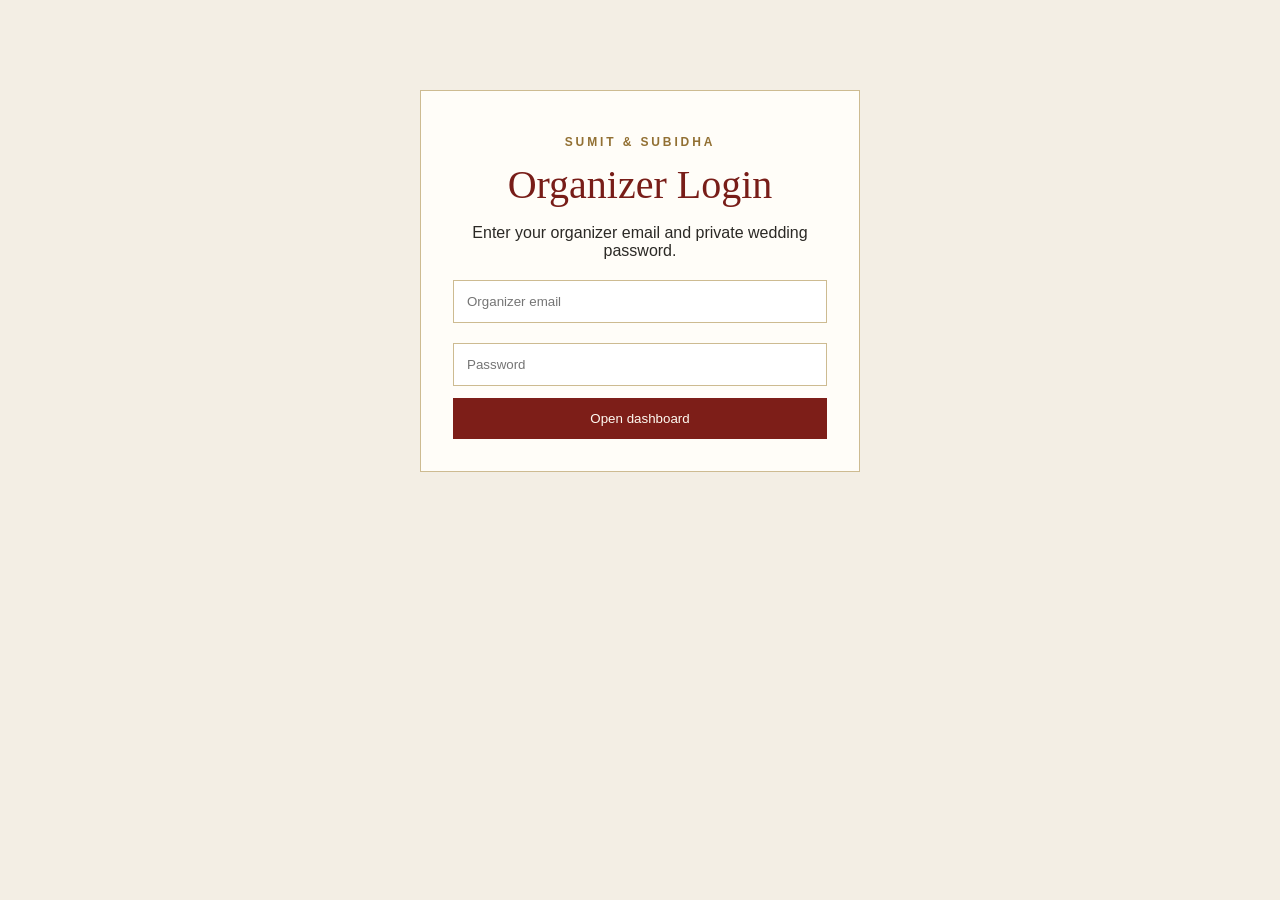
==== vercel-site/admin/index.html @ d9c4594d "Add Vercel organizer dashboard login" ====
<!doctype html>
<html lang="en"><head><meta charset="utf-8"><meta name="viewport" content="width=device-width,initial-scale=1"><meta name="robots" content="noindex,nofollow"><title>RSVP Dashboard | Sumit &amp; Subidha</title><style>
*{box-sizing:border-box}body{margin:0;background:#f3eee4;color:#2b2925;font-family:Arial,sans-serif}.wrap{max-width:1150px;margin:auto;padding:32px 18px 60px}.login{max-width:440px;margin:10vh auto;background:#fffdf8;border:1px solid #cdbb91;padding:32px;text-align:center}.eyebrow{font-size:12px;font-weight:600;text-transform:uppercase;letter-spacing:.24em;color:#927033}h1,h2{font-family:Georgia,serif;font-weight:400;color:#781d18}h1{font-size:40px;margin:8px 0}h2{font-size:26px}.login input{display:block;width:100%;padding:13px;border:1px solid #cdbb91;margin:20px 0 12px}.button{border:0;background:#7d1e18;color:#fffaf1;padding:13px 20px;cursor:pointer}.button.full{width:100%}.error{color:#9b1c1c}.header{display:flex;align-items:end;justify-content:space-between;border-bottom:1px solid #cdbb91;padding-bottom:24px;margin-bottom:30px}.logout{border:1px solid #b9a477;background:transparent;padding:9px 14px;cursor:pointer}.summary{display:grid;grid-template-columns:repeat(6,1fr);gap:12px;margin-bottom:30px}.stat{border:1px solid #d5c6a7;background:#fffdf8;padding:16px}.stat span{font-size:11px;text-transform:uppercase;letter-spacing:.12em;color:#70685d}.stat strong{display:block;font-family:Georgia,serif;font-size:30px;font-weight:400;color:#781d18;margin-top:8px}.panel{border:1px solid #cdbb91;background:#fffdf8;overflow:hidden}.panel h2{padding:0 20px}.scroll{overflow-x:auto}table{width:100%;border-collapse:collapse;font-size:14px}th,td{text-align:left;border-top:1px solid #e2d8c5;padding:13px 15px;vertical-align:top}th{background:#f5f0e6;color:#70685d;font-size:11px;text-transform:uppercase;letter-spacing:.08em}.accept{color:#47704b}.decline{color:#8b3c38}.empty{text-align:center;padding:50px;color:#70685d}@media(max-width:800px){.summary{grid-template-columns:repeat(3,1fr)}.header{align-items:start;gap:15px}.wrap{padding-top:20px}}@media(max-width:480px){.summary{grid-template-columns:repeat(2,1fr)}h1{font-size:32px}}
</style></head><body><section class="login" id="login"><p class="eyebrow">Sumit &amp; Subidha</p><h1>Organizer Login</h1><p>Enter your organizer email and private wedding password.</p><form id="login-form"><input id="email" type="email" required autocomplete="email" placeholder="Organizer email"><input id="password" type="password" required autocomplete="current-password" placeholder="Password"><button class="button full">Open dashboard</button><p class="error" id="login-error" hidden>Email or password not recognized.</p></form></section><main class="wrap" id="dashboard" hidden><header class="header"><div><p class="eyebrow">Sumit &amp; Subidha</p><h1>RSVP Dashboard</h1></div><button class="logout" id="logout">Log out</button></header><section class="summary" id="summary"></section><section class="panel"><h2>Guest responses</h2><div class="scroll" id="responses"></div></section></main><script>
const API='https://sumit-subidha-wedding.eedarijal.chatgpt.site/api/admin/rsvps';const login=document.querySelector('#login'),dashboard=document.querySelector('#dashboard'),err=document.querySelector('#login-error');async function load(email,password){const res=await fetch(API,{headers:{authorization:'Bearer '+password,'x-admin-email':email.trim().toLowerCase()}});if(!res.ok)throw new Error();const {responses}=await res.json();sessionStorage.setItem('wedding-admin',JSON.stringify({email,password}));render(responses);login.hidden=true;dashboard.hidden=false}function render(rows){const accepted=rows.filter(r=>r.attendance==='accept'),sum=k=>accepted.reduce((a,r)=>a+Number(r[k]||0),0),declined=rows.length-accepted.length;document.querySelector('#summary').innerHTML=[['Responses',rows.length],['Attending',accepted.length],['Adults',sum('adults')],['Children',sum('children')],['Infants',sum('infants')],['Declined',declined]].map(([l,v])=>`<div class="stat"><span>${l}</span><strong>${v}</strong></div>`).join('');document.querySelector('#responses').innerHTML=rows.length?`<table><thead><tr><th>Name</th><th>Status</th><th>Adults</th><th>Children</th><th>Infants</th><th>Note</th><th>Date</th></tr></thead><tbody>${rows.map(r=>`<tr><td>${esc(r.name)}</td><td class="${r.attendance}">${r.attendance==='accept'?'Attending':'Declined'}</td><td>${r.adults}</td><td>${r.children}</td><td>${r.infants}</td><td>${esc(r.note)||'—'}</td><td>${new Date(r.createdAt).toLocaleDateString()}</td></tr>`).join('')}</tbody></table>`:'<div class="empty">No RSVPs yet.</div>'}function esc(s=''){return String(s).replace(/[&<>"']/g,c=>({'&':'&amp;','<':'&lt;','>':'&gt;','"':'&quot;',"'":'&#039;'}[c]))}document.querySelector('#login-form').onsubmit=async e=>{e.preventDefault();err.hidden=true;try{await load(document.querySelector('#email').value,document.querySelector('#password').value)}catch{err.hidden=false}};document.querySelector('#logout').onclick=()=>{sessionStorage.removeItem('wedding-admin');location.reload()};const saved=sessionStorage.getItem('wedding-admin');if(saved){try{const credentials=JSON.parse(saved);load(credentials.email,credentials.password).catch(()=>sessionStorage.removeItem('wedding-admin'))}catch{sessionStorage.removeItem('wedding-admin')}}
</script></body></html>
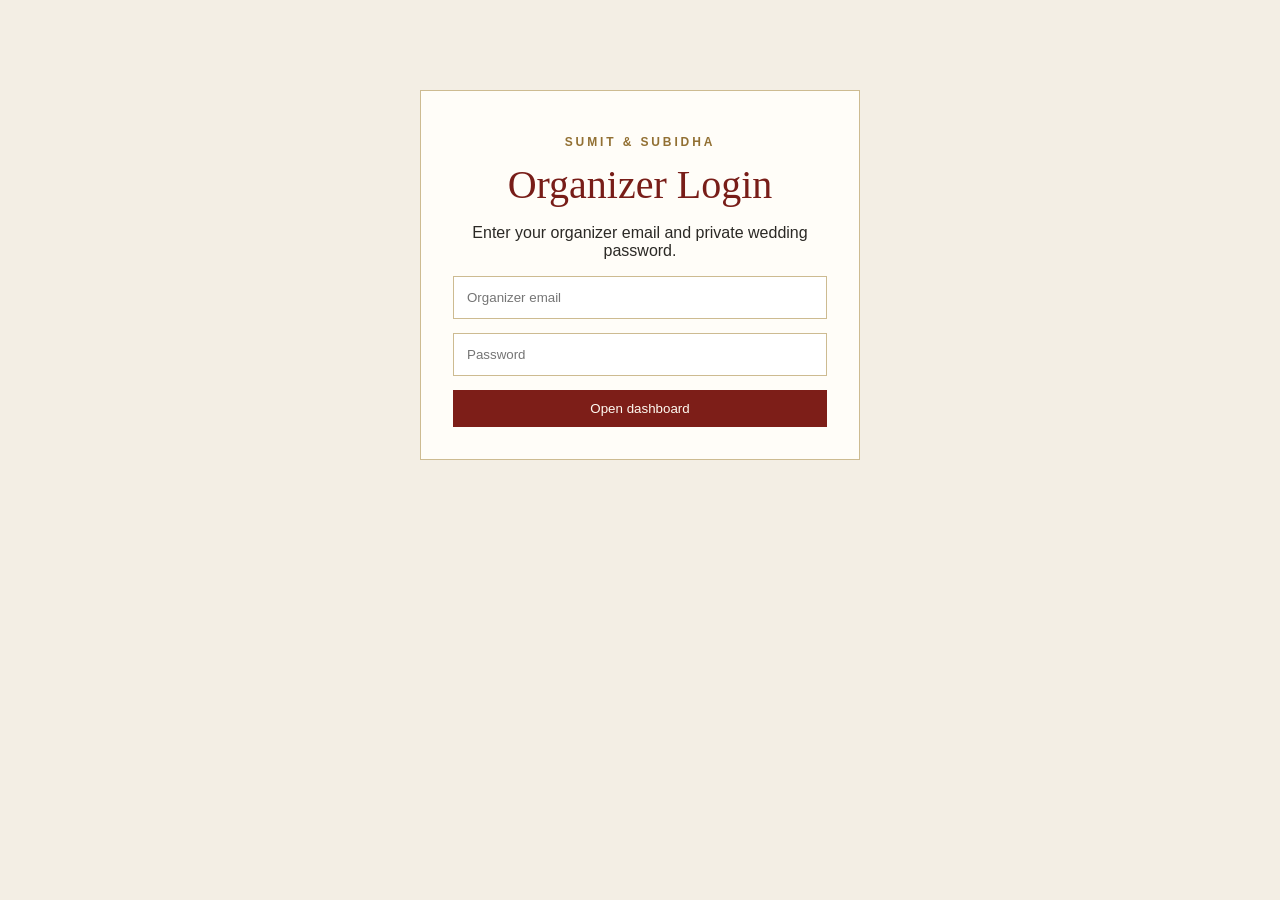
==== commit 5f8c88aa: "Add attendee edit and delete dashboard controls" ====
--- a/vercel-site/admin/index.html
+++ b/vercel-site/admin/index.html
@@ -1,6 +1,28 @@
 <!doctype html>
-<html lang="en"><head><meta charset="utf-8"><meta name="viewport" content="width=device-width,initial-scale=1"><meta name="robots" content="noindex,nofollow"><title>RSVP Dashboard | Sumit &amp; Subidha</title><style>
-*{box-sizing:border-box}body{margin:0;background:#f3eee4;color:#2b2925;font-family:Arial,sans-serif}.wrap{max-width:1150px;margin:auto;padding:32px 18px 60px}.login{max-width:440px;margin:10vh auto;background:#fffdf8;border:1px solid #cdbb91;padding:32px;text-align:center}.eyebrow{font-size:12px;font-weight:600;text-transform:uppercase;letter-spacing:.24em;color:#927033}h1,h2{font-family:Georgia,serif;font-weight:400;color:#781d18}h1{font-size:40px;margin:8px 0}h2{font-size:26px}.login input{display:block;width:100%;padding:13px;border:1px solid #cdbb91;margin:20px 0 12px}.button{border:0;background:#7d1e18;color:#fffaf1;padding:13px 20px;cursor:pointer}.button.full{width:100%}.error{color:#9b1c1c}.header{display:flex;align-items:end;justify-content:space-between;border-bottom:1px solid #cdbb91;padding-bottom:24px;margin-bottom:30px}.logout{border:1px solid #b9a477;background:transparent;padding:9px 14px;cursor:pointer}.summary{display:grid;grid-template-columns:repeat(6,1fr);gap:12px;margin-bottom:30px}.stat{border:1px solid #d5c6a7;background:#fffdf8;padding:16px}.stat span{font-size:11px;text-transform:uppercase;letter-spacing:.12em;color:#70685d}.stat strong{display:block;font-family:Georgia,serif;font-size:30px;font-weight:400;color:#781d18;margin-top:8px}.panel{border:1px solid #cdbb91;background:#fffdf8;overflow:hidden}.panel h2{padding:0 20px}.scroll{overflow-x:auto}table{width:100%;border-collapse:collapse;font-size:14px}th,td{text-align:left;border-top:1px solid #e2d8c5;padding:13px 15px;vertical-align:top}th{background:#f5f0e6;color:#70685d;font-size:11px;text-transform:uppercase;letter-spacing:.08em}.accept{color:#47704b}.decline{color:#8b3c38}.empty{text-align:center;padding:50px;color:#70685d}@media(max-width:800px){.summary{grid-template-columns:repeat(3,1fr)}.header{align-items:start;gap:15px}.wrap{padding-top:20px}}@media(max-width:480px){.summary{grid-template-columns:repeat(2,1fr)}h1{font-size:32px}}
-</style></head><body><section class="login" id="login"><p class="eyebrow">Sumit &amp; Subidha</p><h1>Organizer Login</h1><p>Enter your organizer email and private wedding password.</p><form id="login-form"><input id="email" type="email" required autocomplete="email" placeholder="Organizer email"><input id="password" type="password" required autocomplete="current-password" placeholder="Password"><button class="button full">Open dashboard</button><p class="error" id="login-error" hidden>Email or password not recognized.</p></form></section><main class="wrap" id="dashboard" hidden><header class="header"><div><p class="eyebrow">Sumit &amp; Subidha</p><h1>RSVP Dashboard</h1></div><button class="logout" id="logout">Log out</button></header><section class="summary" id="summary"></section><section class="panel"><h2>Guest responses</h2><div class="scroll" id="responses"></div></section></main><script>
-const API='https://sumit-subidha-wedding.eedarijal.chatgpt.site/api/admin/rsvps';const login=document.querySelector('#login'),dashboard=document.querySelector('#dashboard'),err=document.querySelector('#login-error');async function load(email,password){const res=await fetch(API,{headers:{authorization:'Bearer '+password,'x-admin-email':email.trim().toLowerCase()}});if(!res.ok)throw new Error();const {responses}=await res.json();sessionStorage.setItem('wedding-admin',JSON.stringify({email,password}));render(responses);login.hidden=true;dashboard.hidden=false}function render(rows){const accepted=rows.filter(r=>r.attendance==='accept'),sum=k=>accepted.reduce((a,r)=>a+Number(r[k]||0),0),declined=rows.length-accepted.length;document.querySelector('#summary').innerHTML=[['Responses',rows.length],['Attending',accepted.length],['Adults',sum('adults')],['Children',sum('children')],['Infants',sum('infants')],['Declined',declined]].map(([l,v])=>`<div class="stat"><span>${l}</span><strong>${v}</strong></div>`).join('');document.querySelector('#responses').innerHTML=rows.length?`<table><thead><tr><th>Name</th><th>Status</th><th>Adults</th><th>Children</th><th>Infants</th><th>Note</th><th>Date</th></tr></thead><tbody>${rows.map(r=>`<tr><td>${esc(r.name)}</td><td class="${r.attendance}">${r.attendance==='accept'?'Attending':'Declined'}</td><td>${r.adults}</td><td>${r.children}</td><td>${r.infants}</td><td>${esc(r.note)||'—'}</td><td>${new Date(r.createdAt).toLocaleDateString()}</td></tr>`).join('')}</tbody></table>`:'<div class="empty">No RSVPs yet.</div>'}function esc(s=''){return String(s).replace(/[&<>"']/g,c=>({'&':'&amp;','<':'&lt;','>':'&gt;','"':'&quot;',"'":'&#039;'}[c]))}document.querySelector('#login-form').onsubmit=async e=>{e.preventDefault();err.hidden=true;try{await load(document.querySelector('#email').value,document.querySelector('#password').value)}catch{err.hidden=false}};document.querySelector('#logout').onclick=()=>{sessionStorage.removeItem('wedding-admin');location.reload()};const saved=sessionStorage.getItem('wedding-admin');if(saved){try{const credentials=JSON.parse(saved);load(credentials.email,credentials.password).catch(()=>sessionStorage.removeItem('wedding-admin'))}catch{sessionStorage.removeItem('wedding-admin')}}
-</script></body></html>
+<html lang="en">
+<head>
+  <meta charset="utf-8"><meta name="viewport" content="width=device-width,initial-scale=1"><meta name="robots" content="noindex,nofollow"><title>RSVP Dashboard | Sumit &amp; Subidha</title>
+  <style>
+    *{box-sizing:border-box}body{margin:0;background:#f3eee4;color:#2b2925;font-family:Arial,sans-serif}.wrap{max-width:1250px;margin:auto;padding:32px 18px 60px}.login{max-width:440px;margin:10vh auto;background:#fffdf8;border:1px solid #cdbb91;padding:32px;text-align:center}.eyebrow{font-size:12px;font-weight:600;text-transform:uppercase;letter-spacing:.24em;color:#927033}h1,h2{font-family:Georgia,serif;font-weight:400;color:#781d18}h1{font-size:40px;margin:8px 0}h2{font-size:26px}.login input{display:block;width:100%;padding:13px;border:1px solid #cdbb91;margin:14px 0}.button{border:0;background:#7d1e18;color:#fffaf1;padding:11px 16px;cursor:pointer}.button.full{width:100%}.error{color:#9b1c1c}.header{display:flex;align-items:end;justify-content:space-between;border-bottom:1px solid #cdbb91;padding-bottom:24px;margin-bottom:30px}.logout{border:1px solid #b9a477;background:transparent;padding:9px 14px;cursor:pointer}.summary{display:grid;grid-template-columns:repeat(6,1fr);gap:12px;margin-bottom:30px}.stat{border:1px solid #d5c6a7;background:#fffdf8;padding:16px}.stat span{font-size:11px;text-transform:uppercase;letter-spacing:.12em;color:#70685d}.stat strong{display:block;font-family:Georgia,serif;font-size:30px;font-weight:400;color:#781d18;margin-top:8px}.panel{border:1px solid #cdbb91;background:#fffdf8;overflow:hidden}.panel h2{padding:0 20px}.scroll{overflow-x:auto}table{width:100%;border-collapse:collapse;font-size:14px}th,td{text-align:left;border-top:1px solid #e2d8c5;padding:13px 12px;vertical-align:top}th{background:#f5f0e6;color:#70685d;font-size:11px;text-transform:uppercase;letter-spacing:.08em}.accept{color:#47704b}.decline{color:#8b3c38}.empty{text-align:center;padding:50px;color:#70685d}.actions{display:flex;gap:6px;white-space:nowrap}.actions button{border:1px solid #b9a477;background:#fffaf1;padding:7px 10px;cursor:pointer}.actions .delete{border-color:#c9938f;color:#8d2a24}.edit-input,.edit-select,.edit-note{width:100%;min-width:75px;border:1px solid #cdbb91;background:white;padding:7px;font:inherit}.edit-name{min-width:145px}.edit-note{min-width:180px;resize:vertical}.notice{margin:0 20px 16px;color:#47704b}.notice.error{color:#9b1c1c}@media(max-width:800px){.summary{grid-template-columns:repeat(3,1fr)}.header{align-items:start;gap:15px}.wrap{padding-top:20px}}@media(max-width:480px){.summary{grid-template-columns:repeat(2,1fr)}h1{font-size:32px}}
+  </style>
+</head>
+<body>
+  <section class="login" id="login"><p class="eyebrow">Sumit &amp; Subidha</p><h1>Organizer Login</h1><p>Enter your organizer email and private wedding password.</p><form id="login-form"><input id="email" type="email" required autocomplete="email" placeholder="Organizer email"><input id="password" type="password" required autocomplete="current-password" placeholder="Password"><button class="button full">Open dashboard</button><p class="error" id="login-error" hidden>Email or password not recognized.</p></form></section>
+  <main class="wrap" id="dashboard" hidden><header class="header"><div><p class="eyebrow">Sumit &amp; Subidha</p><h1>RSVP Dashboard</h1></div><button class="logout" id="logout">Log out</button></header><section class="summary" id="summary"></section><section class="panel"><h2>Guest responses</h2><p class="notice" id="notice" hidden></p><div class="scroll" id="responses"></div></section></main>
+  <script>
+    const API='https://sumit-subidha-wedding.eedarijal.chatgpt.site/api/admin/rsvps';
+    const login=document.querySelector('#login'),dashboard=document.querySelector('#dashboard'),err=document.querySelector('#login-error'),notice=document.querySelector('#notice'),responsesView=document.querySelector('#responses');
+    let credentials=null,rows=[],editingId=null;
+    const headers=()=>({authorization:'Bearer '+credentials.password,'x-admin-email':credentials.email,'content-type':'application/json'});
+    async function load(email,password){const res=await fetch(API,{headers:{authorization:'Bearer '+password,'x-admin-email':email.trim().toLowerCase()}});if(!res.ok)throw new Error();const data=await res.json();credentials={email:email.trim().toLowerCase(),password};sessionStorage.setItem('wedding-admin',JSON.stringify(credentials));rows=data.responses;editingId=null;render();login.hidden=true;dashboard.hidden=false}
+    function render(){const accepted=rows.filter(r=>r.attendance==='accept'),sum=k=>accepted.reduce((a,r)=>a+Number(r[k]||0),0),declined=rows.length-accepted.length;document.querySelector('#summary').innerHTML=[['Responses',rows.length],['Attending',accepted.length],['Adults',sum('adults')],['Children',sum('children')],['Infants',sum('infants')],['Declined',declined]].map(([l,v])=>`<div class="stat"><span>${l}</span><strong>${v}</strong></div>`).join('');responsesView.innerHTML=rows.length?`<table><thead><tr><th>Name</th><th>Status</th><th>Adults</th><th>Children</th><th>Infants</th><th>Note</th><th>Date</th><th>Actions</th></tr></thead><tbody>${rows.map(rowHtml).join('')}</tbody></table>`:'<div class="empty">No RSVPs yet.</div>'}
+    function rowHtml(r){if(editingId===r.id)return `<tr data-id="${r.id}"><td><input class="edit-input edit-name" data-field="name" value="${esc(r.name)}"></td><td><select class="edit-select" data-field="attendance"><option value="accept" ${r.attendance==='accept'?'selected':''}>Attending</option><option value="decline" ${r.attendance==='decline'?'selected':''}>Declined</option></select></td><td><input class="edit-input" data-field="adults" type="number" min="0" max="10" value="${r.adults}"></td><td><input class="edit-input" data-field="children" type="number" min="0" max="10" value="${r.children}"></td><td><input class="edit-input" data-field="infants" type="number" min="0" max="10" value="${r.infants}"></td><td><textarea class="edit-note" data-field="note">${esc(r.note)}</textarea></td><td>${new Date(r.createdAt).toLocaleDateString()}</td><td><div class="actions"><button data-action="save">Save</button><button data-action="cancel">Cancel</button></div></td></tr>`;return `<tr data-id="${r.id}"><td>${esc(r.name)}</td><td class="${r.attendance}">${r.attendance==='accept'?'Attending':'Declined'}</td><td>${r.adults}</td><td>${r.children}</td><td>${r.infants}</td><td>${esc(r.note)||'—'}</td><td>${new Date(r.createdAt).toLocaleDateString()}</td><td><div class="actions"><button data-action="edit">Edit</button><button class="delete" data-action="delete">Delete</button></div></td></tr>`}
+    function esc(s=''){return String(s).replace(/[&<>"']/g,c=>({'&':'&amp;','<':'&lt;','>':'&gt;','"':'&quot;',"'":'&#039;'}[c]))}
+    function showNotice(message,isError=false){notice.textContent=message;notice.classList.toggle('error',isError);notice.hidden=false;setTimeout(()=>notice.hidden=true,3500)}
+    responsesView.addEventListener('click',async event=>{const button=event.target.closest('button[data-action]');if(!button)return;const row=button.closest('tr'),id=Number(row.dataset.id),action=button.dataset.action;if(action==='edit'){editingId=id;render();return}if(action==='cancel'){editingId=null;render();return}if(action==='save'){const values=Object.fromEntries([...row.querySelectorAll('[data-field]')].map(input=>[input.dataset.field,input.value]));button.disabled=true;try{const res=await fetch(API,{method:'PATCH',headers:headers(),body:JSON.stringify({id,...values})});if(!res.ok)throw new Error();await load(credentials.email,credentials.password);showNotice('Attendee updated.')}catch{showNotice('Could not save the changes. Please try again.',true)}return}if(action==='delete'){const attendee=rows.find(r=>r.id===id);if(!confirm(`Delete ${attendee?.name||'this attendee'}? This cannot be undone.`))return;button.disabled=true;try{const res=await fetch(API+'?id='+id,{method:'DELETE',headers:headers()});if(!res.ok)throw new Error();await load(credentials.email,credentials.password);showNotice('Attendee deleted.')}catch{showNotice('Could not delete the attendee. Please try again.',true)}}});
+    document.querySelector('#login-form').onsubmit=async event=>{event.preventDefault();err.hidden=true;try{await load(document.querySelector('#email').value,document.querySelector('#password').value)}catch{err.hidden=false}};
+    document.querySelector('#logout').onclick=()=>{sessionStorage.removeItem('wedding-admin');location.reload()};
+    const saved=sessionStorage.getItem('wedding-admin');if(saved){try{const savedCredentials=JSON.parse(saved);load(savedCredentials.email,savedCredentials.password).catch(()=>sessionStorage.removeItem('wedding-admin'))}catch{sessionStorage.removeItem('wedding-admin')}}
+  </script>
+</body>
+</html>
